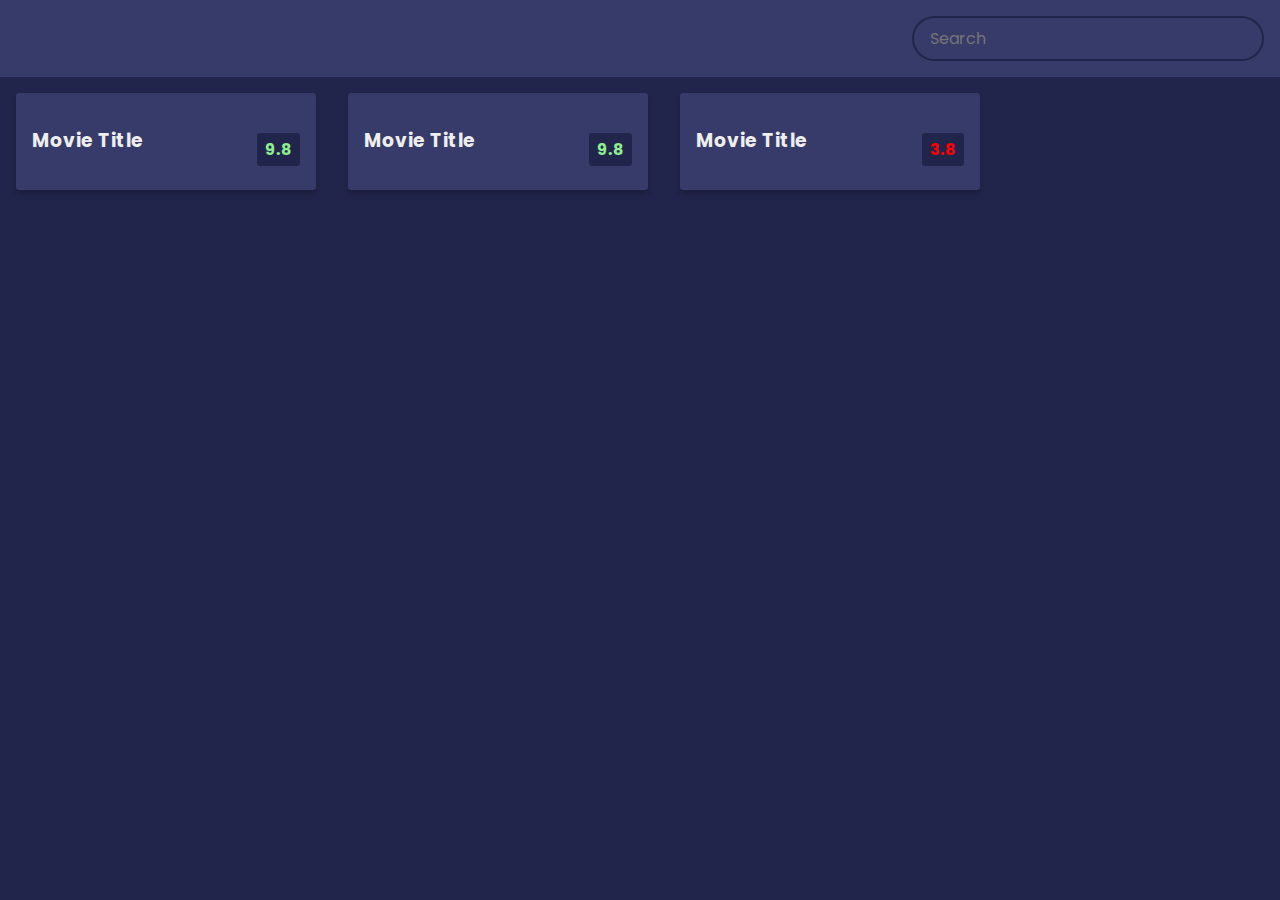
==== movieApp/index.html @ c9cf1741 "layout" ====
<!DOCTYPE html>
<html lang="en">
<head>
  <meta charset="UTF-8">
  <meta http-equiv="X-UA-Compatible" content="IE=edge">
  <meta name="viewport" content="width=device-width, initial-scale=1.0">
  <link rel="stylesheet" href="style.css">
  <title>Movie App</title>
</head>
<body>
  <header>
    <form id="form">
      <input type="text" id="search" class="search" placeholder="Search"></input>
    </form>
  </header>

  <main id="main">
    <div class="movie">
      <img src="https://images.unsplash.com/photo-1579762689878-ce41dd75ad98?ixid=MXwxMjA3fDB8MHxwaG90by1wYWdlfHx8fGVufDB8fHw%3D&ixlib=rb-1.2.1&auto=format&fit=crop&w=688&q=80" alt="">
      <div class="movie-info">
        <h3>Movie Title</h3>
        <span class="green">9.8</span>
      </div>
      <div class="overview">
        <h3>overview</h3>
        Lorem ipsum dolor sit amet consectetur adipisicing elit. Ipsum tempore at qui!
      </div>
    </div>

    <div class="movie">
      <img src="https://images.unsplash.com/photo-1579762689878-ce41dd75ad98?ixid=MXwxMjA3fDB8MHxwaG90by1wYWdlfHx8fGVufDB8fHw%3D&ixlib=rb-1.2.1&auto=format&fit=crop&w=688&q=80" alt="">
      <div class="movie-info">
        <h3>Movie Title</h3>
        <span class="green">9.8</span>
      </div>
      <div class="overview">
        <h3>overview</h3>
        Lorem ipsum dolor sit amet consectetur adipisicing elit. Ipsum tempore at qui!
      </div>
    </div>

    <div class="movie">
      <img src="https://images.unsplash.com/photo-1579762689878-ce41dd75ad98?ixid=MXwxMjA3fDB8MHxwaG90by1wYWdlfHx8fGVufDB8fHw%3D&ixlib=rb-1.2.1&auto=format&fit=crop&w=688&q=80" alt="">
      <div class="movie-info">
        <h3>Movie Title</h3>
        <span class="red">3.8</span>
      </div>
      <div class="overview">
        <h3>overview</h3>
        Lorem ipsum dolor sit amet consectetur adipisicing elit. Ipsum tempore at qui!
      </div>
    </div>

  </main>


  <script src="script.js"></script>
</body>
</html>
---- movieApp/style.css ----
@import url("https://fonts.googleapis.com/css?family=Poppins&display=swap");

:root {
  --primary-color: #22254b;
  --secondary-color: #373b69;
}

* {
  box-sizing: border-box;
}

body {
  background-color: var(--primary-color);
  font-family: "Poppins", sans-serif;
  margin: 0;
}

header {
  padding: 1rem;
  display: flex;
  justify-content: flex-end;
  background-color: var(--secondary-color);
}

.search {
  background-color: transparent;
  border: 2px solid var(--primary-color);
  border-radius: 50px;
  font-family: inherit;
  font-size: 1rem;
  padding: 0.5rem 1rem;
  color: #fff;
}

.seach::placeholder {
  color: #7378c5;
}

.search:focus {
  outline: none;
  background-color: var(--primary-color);
}

main {
  display: flex;
  flex-wrap: wrap;
}

.movie {
  width: 300px;
  margin: 1rem;
  background-color: var(--secondary-color);
  box-shadow: 0 4px 5px rgba(0, 0, 0, 0.2);
  position: relative;
  overflow: hidden;
  border-radius: 3px;
}

.movie img {
  width: 100%;
}

.movie-info {
  color: #eee;
  display: flex;
  align-items: center;
  justify-content: space-between;
  padding: 0.5rem 1rem 1rem;
  letter-spacing: 0.5px;
}

.movie-info h3 {
  margin-top: 0;
}

.movie-info span {
  background-color: var(--primary-color);
  padding: 0.25rem 0.5rem;
  border-radius: 3px;
  font-weight: bold;
}

.movie-info span.green {
  color: lightgreen;
}

.movie-info span.orange {
  color: orange;
}

.movie-info span.red {
  color: red;
}

.overview {
  background-color: #fff;
  padding: 2rem;
  position: absolute;
  left: 0;
  right: 0;
  bottom: 0;
  max-height: 100%;
  transform: translateY(101%);
  transition: transform 0.3s ease-in;
}

.movie:hover .overview {
  transform: translateY(0);
}
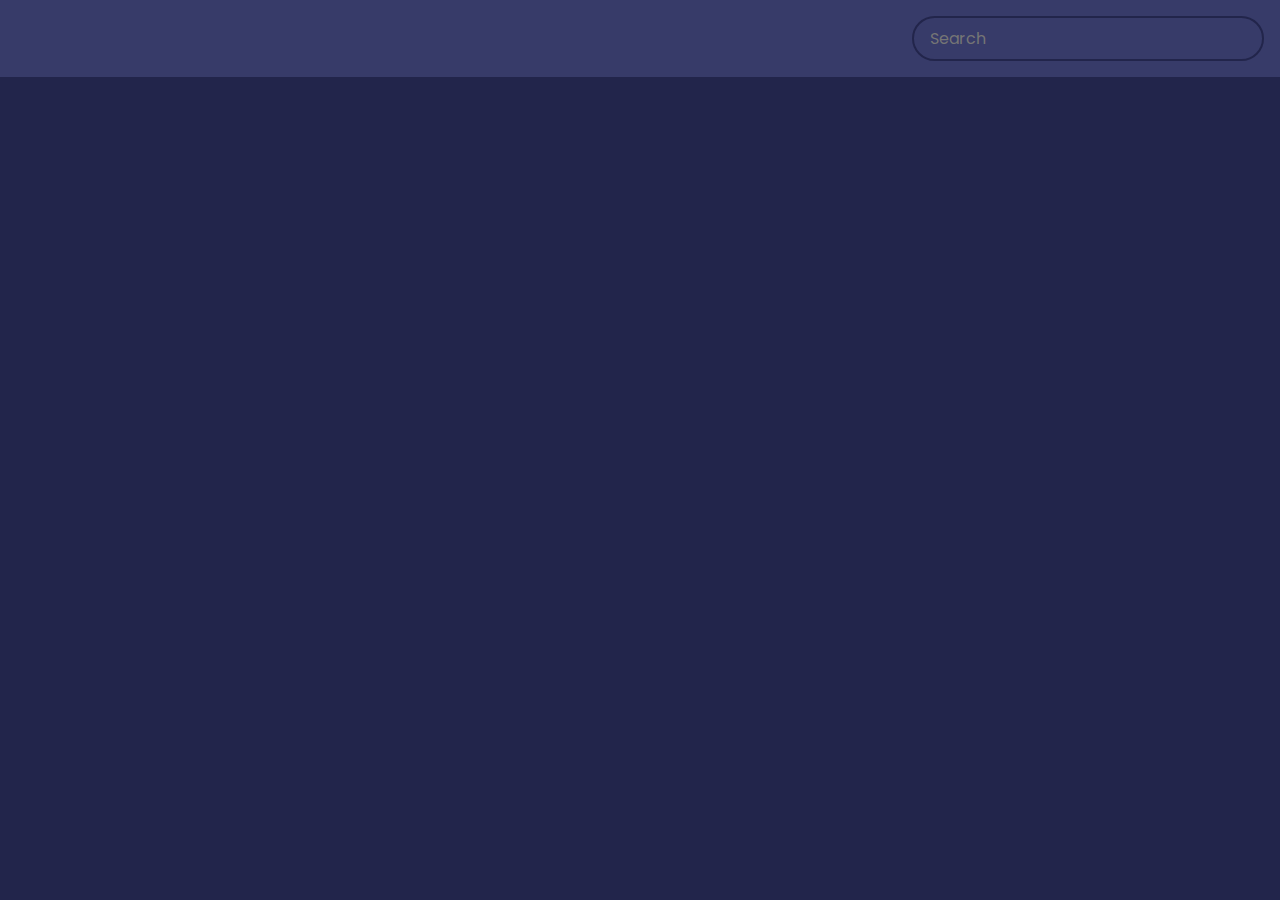
==== commit 04342261: "implemented the search func" ====
--- a/movieApp/index.html
+++ b/movieApp/index.html
@@ -14,44 +14,7 @@
     </form>
   </header>
 
-  <main id="main">
-    <div class="movie">
-      <img src="https://images.unsplash.com/photo-1579762689878-ce41dd75ad98?ixid=MXwxMjA3fDB8MHxwaG90by1wYWdlfHx8fGVufDB8fHw%3D&ixlib=rb-1.2.1&auto=format&fit=crop&w=688&q=80" alt="">
-      <div class="movie-info">
-        <h3>Movie Title</h3>
-        <span class="green">9.8</span>
-      </div>
-      <div class="overview">
-        <h3>overview</h3>
-        Lorem ipsum dolor sit amet consectetur adipisicing elit. Ipsum tempore at qui!
-      </div>
-    </div>
-
-    <div class="movie">
-      <img src="https://images.unsplash.com/photo-1579762689878-ce41dd75ad98?ixid=MXwxMjA3fDB8MHxwaG90by1wYWdlfHx8fGVufDB8fHw%3D&ixlib=rb-1.2.1&auto=format&fit=crop&w=688&q=80" alt="">
-      <div class="movie-info">
-        <h3>Movie Title</h3>
-        <span class="green">9.8</span>
-      </div>
-      <div class="overview">
-        <h3>overview</h3>
-        Lorem ipsum dolor sit amet consectetur adipisicing elit. Ipsum tempore at qui!
-      </div>
-    </div>
-
-    <div class="movie">
-      <img src="https://images.unsplash.com/photo-1579762689878-ce41dd75ad98?ixid=MXwxMjA3fDB8MHxwaG90by1wYWdlfHx8fGVufDB8fHw%3D&ixlib=rb-1.2.1&auto=format&fit=crop&w=688&q=80" alt="">
-      <div class="movie-info">
-        <h3>Movie Title</h3>
-        <span class="red">3.8</span>
-      </div>
-      <div class="overview">
-        <h3>overview</h3>
-        Lorem ipsum dolor sit amet consectetur adipisicing elit. Ipsum tempore at qui!
-      </div>
-    </div>
-
-  </main>
+  <main id="main"></main>
 
 
   <script src="script.js"></script>
